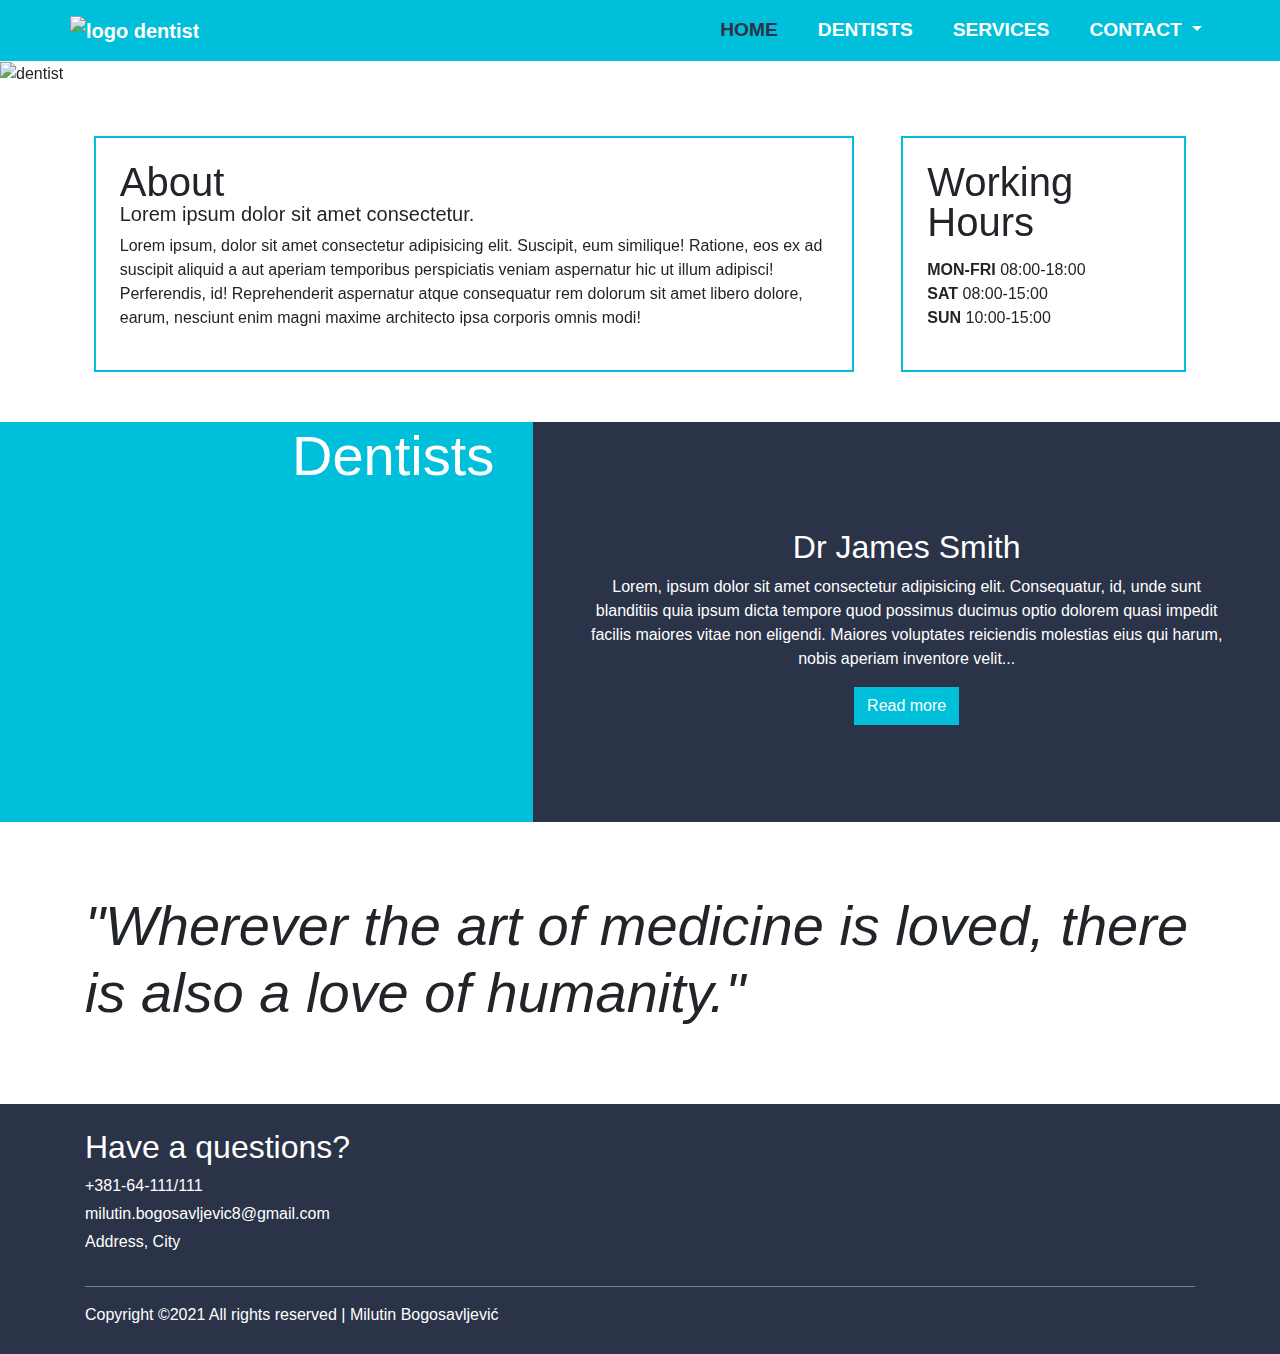
==== index.html @ b7c8c198 "Update index.html" ====
<!DOCTYPE html>
<html lang="en">
<head>
    <meta charset="UTF-8">
    <meta name="viewport" content="width=device-width, initial-scale=1.0">
    
    <link rel="stylesheet" href="https://unpkg.com/aos@next/dist/aos.css" />  <!--animation on scrolling-->
    <link rel="stylesheet" href="https://maxcdn.bootstrapcdn.com/bootstrap/4.0.0/css/bootstrap.min.css" integrity="sha384-Gn5384xqQ1aoWXA+058RXPxPg6fy4IWvTNh0E263XmFcJlSAwiGgFAW/dAiS6JXm" crossorigin="anonymous">
    <link rel="stylesheet" href="css/style.css">
    <script src="https://kit.fontawesome.com/98ac9bf0bd.js" crossorigin="anonymous"></script>
    <title>Home</title>
</head>
<body id="home">

    <nav class="navbar navbar-expand-lg navbar-light bg-light">
        <div class="container p-0">
            <a class="navbar-brand" href="#"><img src="img/logo.png" alt="logo dentist" style="width: 45px;"></a>
            <button class="navbar-toggler border-0" type="button" data-toggle="collapse" data-target="#navbarSupportedContent" aria-controls="navbarSupportedContent" aria-expanded="false" aria-label="Toggle navigation">
            <i class="fas fa-bars" style="color: white; font-size: 2.6rem;"></i>
            </button>
        
            <div class="collapse navbar-collapse" id="navbarSupportedContent">
                <ul class="navbar-nav ml-auto">
                    <li class="nav-item active mr-4">
                        <a class="nav-link" href="#" style="color: #2a3347!important;">HOME</span></a>
                    </li>
                    <li class="nav-item mr-4">
                        <a class="nav-link" href="dentists.html">DENTISTS</a>
                    </li>
                    <li class="nav-item mr-4">
                        <a class="nav-link" href="services.html">SERVICES</a>
                    </li>
                    <li class="nav-item dropdown">
                    <a class="nav-link dropdown-toggle" href="#" id="navbarDropdown" role="button" data-toggle="dropdown" aria-haspopup="true" aria-expanded="false">
                        CONTACT
                    </a>
                    <div class="dropdown-menu border-0" aria-labelledby="navbarDropdown">
                        <a class="dropdown-item" href="forum.html">FORUM</a>
                        <a class="dropdown-item" href="appointment.html">APPOINTMENT</a>
                    </div>
                    </li>
                </ul>
            </div>
        </div>
    </nav>
      
    <header id="demo" class="carousel slide" data-ride="carousel">
      <div class="carousel-inner">
        <div class="carousel-item active">
          <img src="img/dentist1.jpg" alt="dentist" width="100%">  
        </div>
        <div class="carousel-item">
          <img src="img/dentist2.jpg" alt="dentist" width="100%" >  
        </div>
        <div class="carousel-item">
          <img src="img/dentist3.jpg" alt="dentist" width="100%">  
        </div>
      </div>
      
      <div class="container-fluid text-center grey_background p-0">
        <div class=" appointment">
          <h2 class="display-4 m-0">A BRIGHTER DENTAL EXPERIENCED</h2>
          <p>Lorem ipsum dolor sit amet, consectetur adipisicing elit. Rem, suscipit?
          </p>
          <a href="appointment.html"><button class="btn btn-lg btn-primary rounded-0">Make An Appointment</button></a>
        </div>
      </div>
    </header>

    <div class="about container" data-aos="fade-left">
      <div class="row justify-content-around">
        <div class="col-10 col-md-8 p-4 text">
          <h1 class="mb-0">About</h1>
          <h5>Lorem ipsum dolor sit amet consectetur.</h5>
          <p>Lorem ipsum, dolor sit amet consectetur adipisicing elit. Suscipit, eum similique! Ratione, eos ex ad suscipit aliquid a aut aperiam temporibus perspiciatis veniam aspernatur hic ut illum adipisci! Perferendis, id! Reprehenderit aspernatur atque consequatur rem dolorum sit amet libero dolore, earum, nesciunt enim magni maxime architecto ipsa corporis omnis modi!</p>
          
        </div>
          <div class="col-6 col-md-3 p-4 my-3 my-md-0 text">
            <h1 class="mb-3">Working Hours</h1>
            <p><b>MON-FRI</b>  08:00-18:00<br>
              <b>SAT</b>  08:00-15:00<br>
              <b>SUN</b>  10:00-15:00
            </p>
          </div>
      </div>
    </div>

    <section class="container-fluid dentists_home" data-aos="fade-right">
      <div class="row">
        <div id="choose_dentist" class="col-12 col-md-5">
          <h2 class="display-4 text-center text-sm-right mr-0 mr-md-4">Dentists</h2>
          <aside class="row justify-content-between align-items-center align-items-md-start align-items-lg-center">
            <i class="fas fa-angle-left display-4 ml-5"></i>
            <i class="fas fa-angle-right display-4 mr-5"></i>
          </aside>
          
        </div>
        <div class="col-12 col-md-7 text-center p-3 p-md-5">
          <h2 id="dentist_name_demo">Dr James Smith</h2>
          <p id="dentist_text_demo">Lorem, ipsum dolor sit amet consectetur adipisicing elit. Consequatur, id, unde sunt blanditiis quia ipsum dicta tempore quod possimus ducimus optio dolorem quasi impedit facilis maiores vitae non eligendi. Maiores voluptates reiciendis molestias eius qui harum, nobis aperiam inventore velit...</p>
          <a href="dentists.html"><button class="btn rounded-0" type="button">Read more</button></a>
        </div>
      </div>
    </section>

    <div class="container text-left mb-5 quote">
      <p class="display-4"><i>"Wherever the art of medicine is loved, there is also a love of humanity."</i></p>
    </div>

      

      <footer class="container-fluid">
        <div class="container pt-4">
          <div>
            <h2>Have a questions?</h2>
            <p class="mb-1" ><i class="fas fa-phone-alt"></i> +381-64-111/111</p>
            <p class="mb-1"><i class="fas fa-paper-plane"></i> milutin.bogosavljevic8@gmail.com</p>
            <p class="mb-1"><i class="fas fa-map-marker-alt"></i> Address, City</p>
          </div>
          <div>
            <hr>
            <p>Copyright ©2021 All rights reserved | Milutin Bogosavljević</p>
          </div>
        </div>       
      </footer>

<script src="https://code.jquery.com/jquery-3.2.1.slim.min.js" integrity="sha384-KJ3o2DKtIkvYIK3UENzmM7KCkRr/rE9/Qpg6aAZGJwFDMVNA/GpGFF93hXpG5KkN" crossorigin="anonymous"></script>
<script src="https://cdnjs.cloudflare.com/ajax/libs/popper.js/1.12.9/umd/popper.min.js" integrity="sha384-ApNbgh9B+Y1QKtv3Rn7W3mgPxhU9K/ScQsAP7hUibX39j7fakFPskvXusvfa0b4Q" crossorigin="anonymous"></script>
<script src="https://maxcdn.bootstrapcdn.com/bootstrap/4.0.0/js/bootstrap.min.js" integrity="sha384-JZR6Spejh4U02d8jOt6vLEHfe/JQGiRRSQQxSfFWpi1MquVdAyjUar5+76PVCmYl" crossorigin="anonymous"></script>
<script src="js/main.js"></script>
<script src="https://unpkg.com/aos@next/dist/aos.js"></script>  <!--animation on scrolling-->
<script>    
  AOS.init();
</script>   <!--animation on scrolling-->
</body>
</html>
---- css/style.css ----
* {
    margin: 0;
    padding: 0;
}

body, html {
    width: auto!important;
    overflow-x: hidden!important;
}

/*--------ANIMATIONS FOR JS--------*/

.slide {
    animation: move ease-in-out 0.6s;
}

@keyframes move {
    0% {transform: translatex(-1000px); opacity: 0;}
    70% {transform: translatex(100px);}
    100% {transform: translatex(0px); opacity: 1;}
}


.slide_reverse {
    animation: moveReverse ease-in-out 0.6s;
}

@keyframes moveReverse {
    0% {transform: translatex(1000px); opacity: 0;}
    70% {transform: translatex(-100px);}
    100% {transform: translatex(0px); opacity: 1;}
}


.shake {
    animation: shaker 0.3s;
}

@keyframes shaker {
    0% {transform: rotate(0);}
    25% {transform: rotate(3deg);}
    50% {transform: rotate(-3deg);}
    75% {transform: rotate(3deg);}
    100% {transform: rotate(0);}
}


.smooth_opacity {
    animation: show ease-in-out 0.6s;
}

@keyframes show {
    0% {opacity: 0;}
    100% {opacity: 1;}
}


/*--------HOME--------*/

h1 {
    line-height: 1;
}

h2 {
    color: white;
}

a {
    color: white!important;
    font-weight: 600;
    font-size: 1.2rem;
}

a:hover, a:active {
    color: #2a3347!important;
}


.navbar, .dropdown-menu {
    background-color: #00bfda!important;
}

nav button:focus, nav a {
    outline: none;
}

.dropdown-menu a:hover {
    background-color:  #00bfda;
}

.background_image {
    background: rgba(24, 21, 21, 0.288);
    height: 100px;
    width: 100%;
    position: relative;
    z-index: 10;
}

.grey_background {
    position: relative;
    top: -300px;
    height: 200px;
    width: 100%;
    z-index: 10;
}

.appointment {
    background: rgba(24, 21, 21, 0.288);
    height: 100%;
}


.grey_background button {
    border: 3px solid #00bfda;
    background: #00c1da56;
}
.grey_background button:hover {
    background-color: #00bfda;
    border: 3px solid #00bfda;
}

.grey_background p {
    font-size: 1.5rem;
    color: white;
    
}

.about {
    position: relative;
    top: -150px;
}

.about .text {
    border: 2px solid #00bfda;
}

.about .col-3 {
    line-height: 2.2;
    text-align: center;
}


.dentists_home {
    position: relative;
    top: -100px;
    color: white;
}

.dentists_home .row div:nth-child(1) {
    height: 400px;
    background-color: #00bfda;
    background-image: url(../img/profil1.png);
    background-repeat: no-repeat;
    background-size: 90%;
    background-position: center bottom;
}

.dentists_home .row div:nth-child(1) aside {
    height: 75%;
}

.dentists_home .row div:nth-child(2) {
    height: 400px;
    background-color: #2a3347;
}

.dentists_home .row div:nth-child(2) h2 {
    margin-top: 9%;
}

.dentists_home .row div:nth-child(2) button {
    background-color: #00bfda;
    color: white;
}

.dentists_home .row div:nth-child(2) button:hover {
    background-color: #04e2ff;
}

.dentists_home .fas:hover {
    color: #2a3347;
    cursor: pointer;
}

.quote {
    position: relative;
    top: -30px;
}

footer {
    background-color: #2a3347;
    height: 250px;
    color: white
}

footer i {
    color: #E71D36;
}

hr {
    height: 1px;
    border-width:0;
    background-color:gray;
    margin-top: 2rem;
}


/*--------DENTISTS--------*/

#img_header {
    background:linear-gradient(rgba(0, 0, 0, 0.5), rgba(0, 0, 0, 0.5)), url(../img/dentists_header.jpg) top right;
    height: 30vh;
}

#dentists_main {
    margin-top: 0px;
    margin-bottom: 0px;
}

#dentists_main h2 {
    color: black;
}


#dentists_main hr {
    height: 1px;
    width: 100%;
    background-color:#2a3347;
}

#dentists_main i {
    color: #00bfda;
}



/*--------SERVICES--------*/

#services_main div {
    color: white;
}

#services_main i {
    font-size: 5rem;
}

#services_main div div:nth-child(odd) {
    background-color: #00bfda;
}

#services_main div div:nth-child(even) {
    background-color: #2a3347;
}




/*--------FORUM and APPOINTMENT--------*/

#forum_main, #appointment_main {
    margin: 50px 0;
}

#appointment_main input:focus, #forum_main input:focus, #forum_main textarea:focus {
    box-shadow: #00bfda 0px 0px 1px 1px;
}


#forum_main div.wall {
    background-color: #2a3347;
    color: white;
    overflow: scroll;
    height: 525px;
}

#forum_main div.wall h5, h6 {
    color: #00bfda;
}











/*--------RESPONSIVE HOME--------*/

@media (max-width: 900px) {

    .grey_background {
        display: none;
    }
    
    .about {
        top: 20px;
    }

    .dentists_home {
        top: 65px;
    }
    
    .dentists_home .row div:nth-child(1) {
        background-size: 130%;
    }

    .quote {
        top: 100px;
    }

    .quote p {
        font-size: 2rem;
    }


    footer {
        position: relative;
        top: 100px;
    }
    
}

@media (max-width: 767px) {
    .dentists_home .row div:nth-child(1) {
        background-size: 100%;
    }
}

@media (max-width: 500px) {
    footer  {
        height: auto;
        padding-bottom: 5px;
    }

    footer div div:nth-child(2)  {
        font-size: 0.5rem;
    }
}

@media (max-width: 370px) {
    h1{
        font-size: 1.2rem;
    }
}


/*--------RESPONSIVE DENTISTS--------*/


@media (max-width: 993px) {
    .dentists_img {
        position: relative;
        left: -125px;
    }
}



/*--------RESPONSIVE APPOINTMENT--------*/

@media (max-width: 991px) {
    #map {
        height: 300px;
        margin-bottom: 20px;
    }
}

/*--------RESPONSIVE FORUM--------*/

@media (max-width: 991px) {
    #forum_main div.wall {
        overflow: auto;
        height: auto;
    }
}
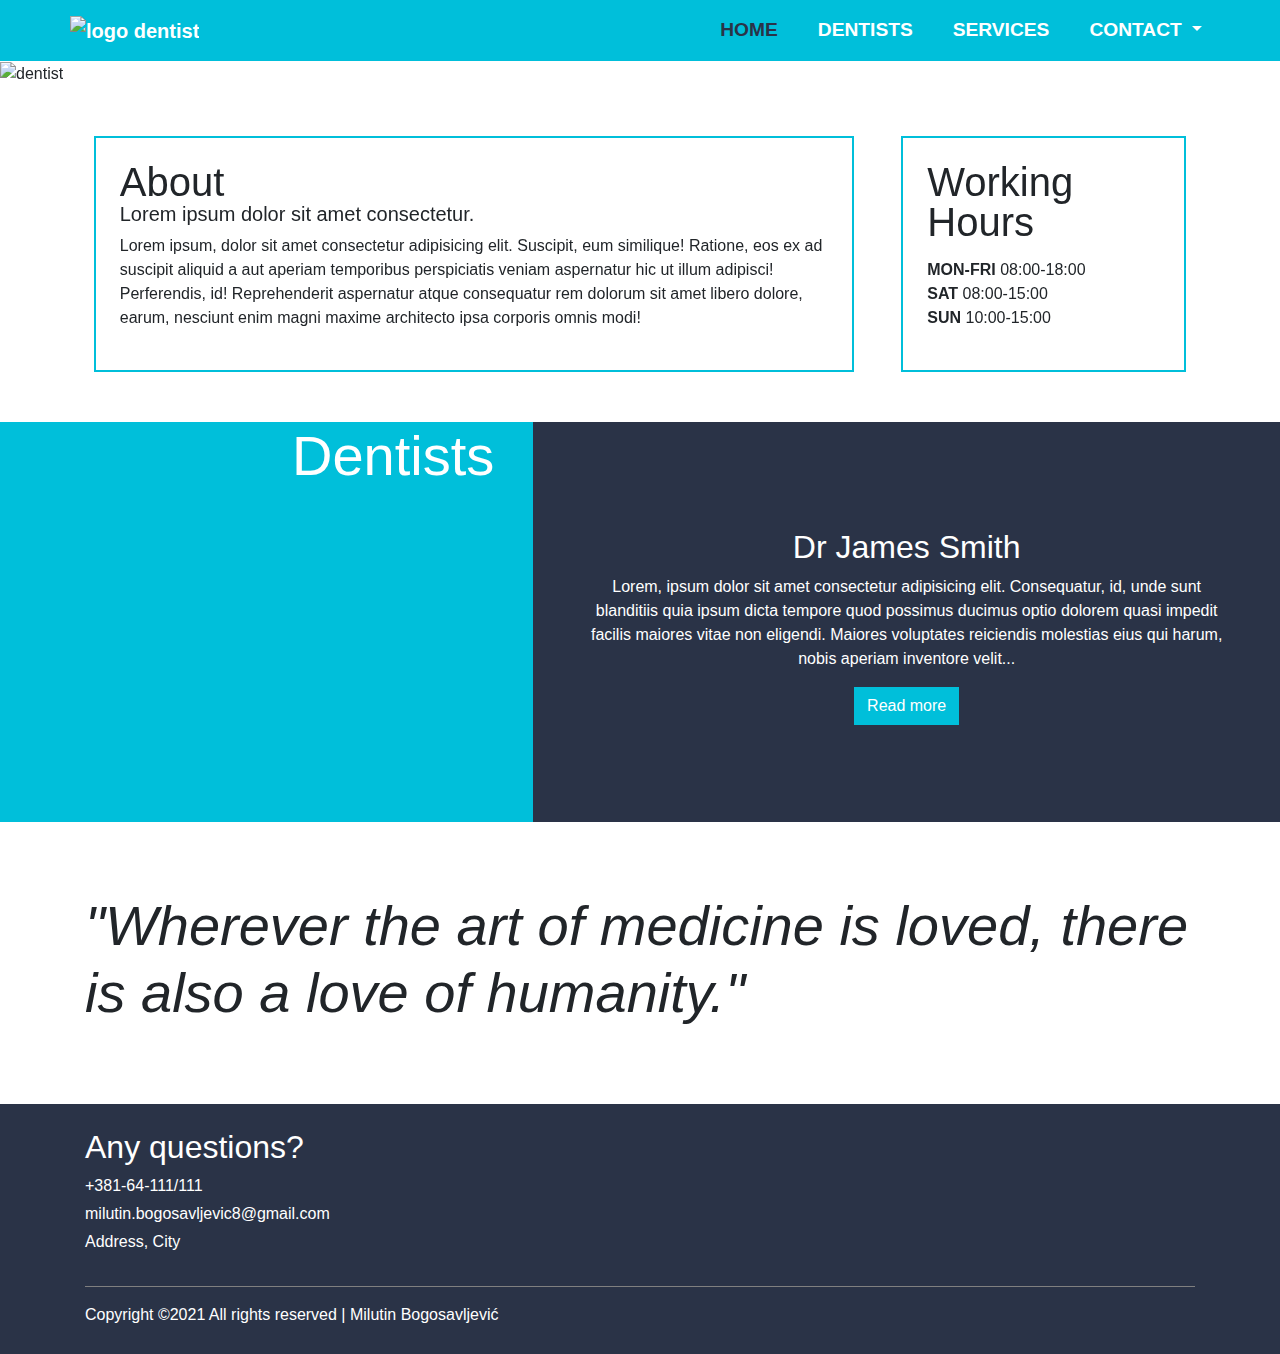
==== commit 4adb3b3d: "Update index.html" ====
--- a/index.html
+++ b/index.html
@@ -112,7 +112,7 @@
       <footer class="container-fluid">
         <div class="container pt-4">
           <div>
-            <h2>Have a questions?</h2>
+            <h2>Any questions?</h2>
             <p class="mb-1" ><i class="fas fa-phone-alt"></i> +381-64-111/111</p>
             <p class="mb-1"><i class="fas fa-paper-plane"></i> milutin.bogosavljevic8@gmail.com</p>
             <p class="mb-1"><i class="fas fa-map-marker-alt"></i> Address, City</p>
